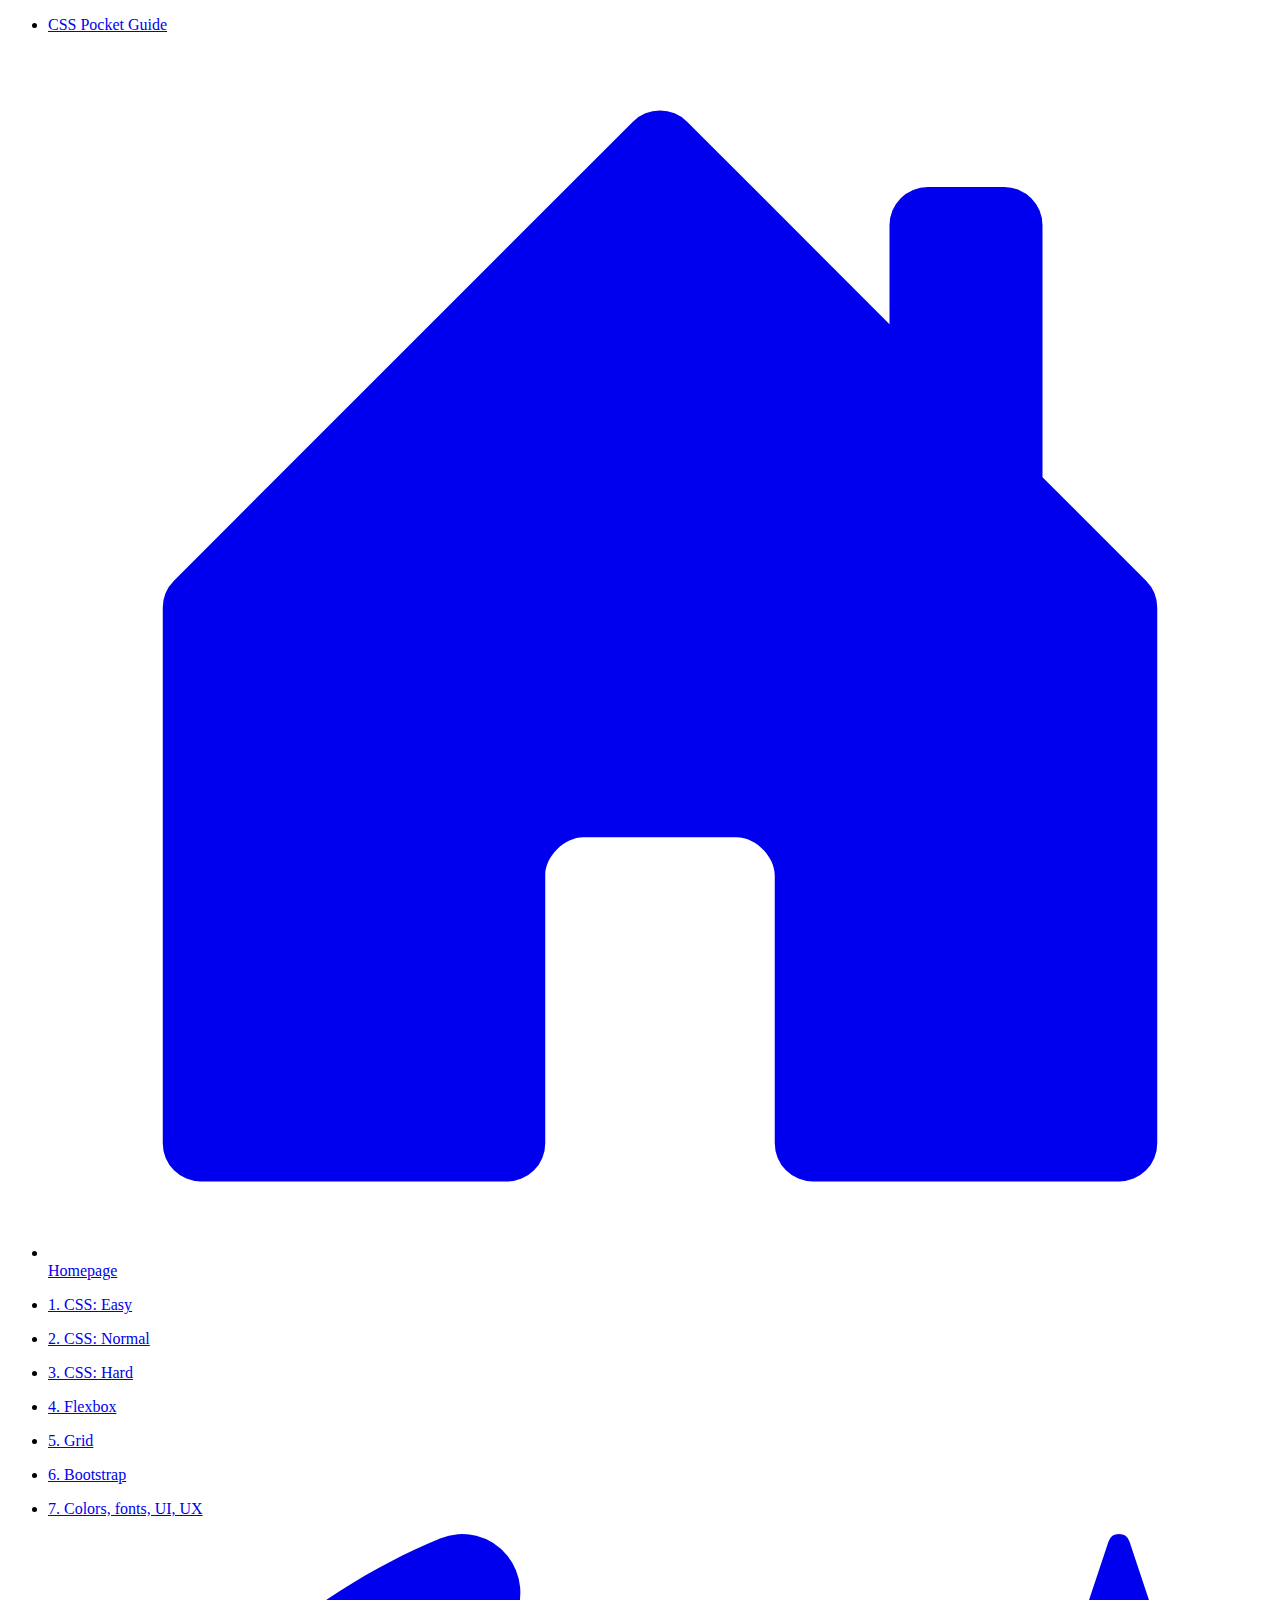
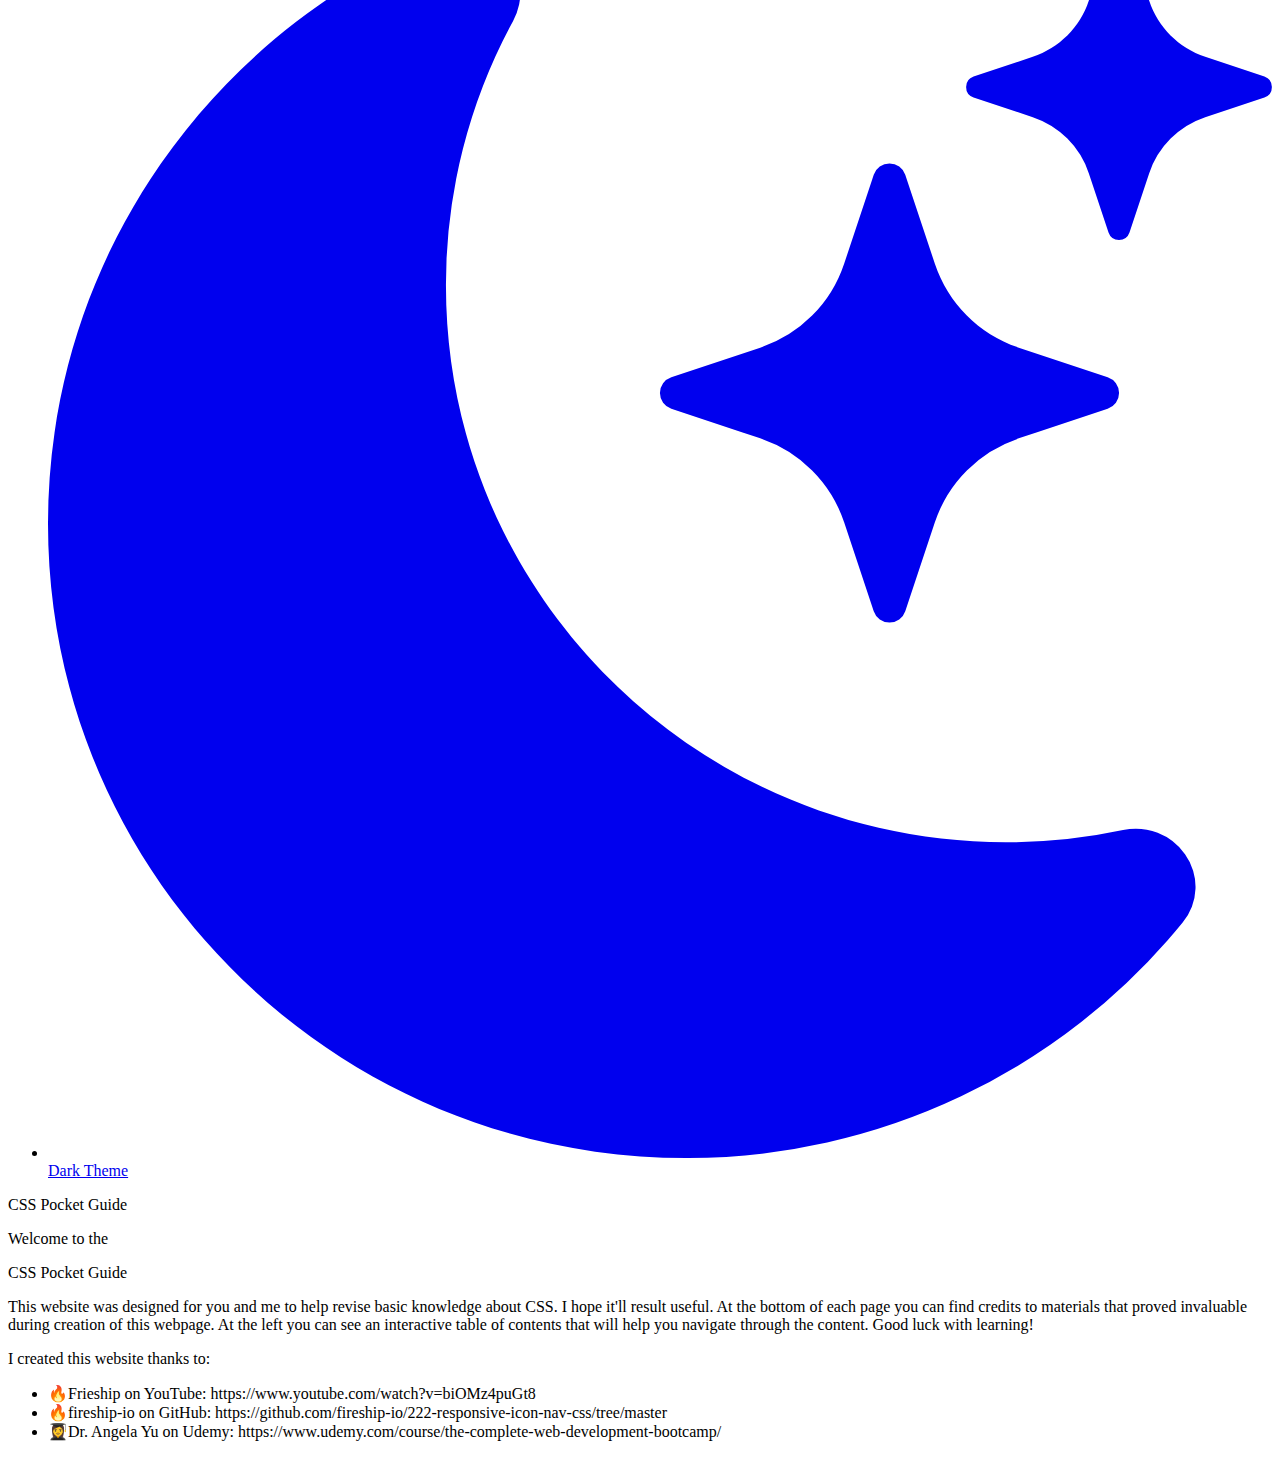
==== pages/index.html @ 6726d858 "Add files via upload" ====
<!-- 
    Credits to:
    - Frieship on YouTube: https://www.youtube.com/watch?v=biOMz4puGt8
    - fireship-io on GitHub: https://github.com/fireship-io/222-responsive-icon-nav-css/tree/master
    - Dr. Angela Yu on Udemy: https://www.udemy.com/course/the-complete-web-development-bootcamp/
 -->

<!DOCTYPE html> 
<html lang="eng">
    
<head>

    <meta charset="UTF-8" />
    <title>CSS Pocket Guide: Homepage</title>
    <meta name="viewport" content="width=device-width, initial-scale=1.0" />
    <link rel="stylesheet" href="../styles/style.css">
    <link rel="preconnect" href="https://fonts.googleapis.com">
    <link rel="preconnect" href="https://fonts.gstatic.com" crossorigin>
    <link href="https://fonts.googleapis.com/css2?family=Bodoni+Moda&family=Lato&display=swap" rel="stylesheet">

</head>

<body>

    <nav class="navbar">
        <ul class="💪">
            <li class="logo">
                <a href="#" class="nav-link">
                    <span class="logo-text">CSS Pocket Guide</span>
                </a>
            </li>

            <li class="nav-item">
                <a href="./index.html" class="nav-link icon-container">
                    <svg xmlns="http://www.w3.org/2000/svg" fill="currentColor" class="bi bi-house-door-fill" viewBox="0 0 16 16">
                        <path d="M6.5 14.5v-3.505c0-.245.25-.495.5-.495h2c.25 0 .5.25.5.5v3.5a.5.5 0 0 0 .5.5h4a.5.5 0 0 0 .5-.5v-7a.5.5 0 0 0-.146-.354L13 5.793V2.5a.5.5 0 0 0-.5-.5h-1a.5.5 0 0 0-.5.5v1.293L8.354 1.146a.5.5 0 0 0-.708 0l-6 6A.5.5 0 0 0 1.5 7.5v7a.5.5 0 0 0 .5.5h4a.5.5 0 0 0 .5-.5"/>
                    </svg>
                    <span class="link-text icon-text">Homepage</span>
                </a>
            </li>

            <li class="nav-item">
                <a href="./level-easy.html" class="nav-link">
                    <p class="link-text">1. CSS: Easy</p>
                </a>
            </li>

            <li class="nav-item">
                <a href="./level-medium.html" class="nav-link">
                    <p class="link-text">2. CSS: Normal</p>
                </a>
            </li>

            <li class="nav-item">
                <a href="./level-hard.html" class="nav-link">
                    <p class="link-text">3. CSS: Hard</p>
                </a>
            </li>

            <li class="nav-item">
                <a href="./chapter-flexbox.html" class="nav-link">
                    <p class="link-text">4. Flexbox</p>
                </a>
            </li>

            <li class="nav-item">
                <a href="./chapter-grid.html" class="nav-link">
                    <p class="link-text">5. Grid</p>
                </a>
            </li>

            <li class="nav-item">
                <a href="./chapter-bootstrap.html" class="nav-link">
                    <p class="link-text">6. Bootstrap</p>
                </a>
            </li>

            <li class="nav-item">
                <a href="./visual-principles.html" class="nav-link">
                    <p class="link-text">7. Colors, fonts, UI, UX</p>
                </a>
            </li>

            <li class="nav-item">
                <a href="#" class="nav-link icon-container">
                    <svg xmlns="http://www.w3.org/2000/svg" fill="currentColor" class="bi bi-moon-stars-fill" viewBox="0 0 16 16">
                        <path d="M6 .278a.77.77 0 0 1 .08.858 7.2 7.2 0 0 0-.878 3.46c0 4.021 3.278 7.277 7.318 7.277q.792-.001 1.533-.16a.79.79 0 0 1 .81.316.73.73 0 0 1-.031.893A8.35 8.35 0 0 1 8.344 16C3.734 16 0 12.286 0 7.71 0 4.266 2.114 1.312 5.124.06A.75.75 0 0 1 6 .278"/>
                        <path d="M10.794 3.148a.217.217 0 0 1 .412 0l.387 1.162c.173.518.579.924 1.097 1.097l1.162.387a.217.217 0 0 1 0 .412l-1.162.387a1.73 1.73 0 0 0-1.097 1.097l-.387 1.162a.217.217 0 0 1-.412 0l-.387-1.162A1.73 1.73 0 0 0 9.31 6.593l-1.162-.387a.217.217 0 0 1 0-.412l1.162-.387a1.73 1.73 0 0 0 1.097-1.097zM13.863.099a.145.145 0 0 1 .274 0l.258.774c.115.346.386.617.732.732l.774.258a.145.145 0 0 1 0 .274l-.774.258a1.16 1.16 0 0 0-.732.732l-.258.774a.145.145 0 0 1-.274 0l-.258-.774a1.16 1.16 0 0 0-.732-.732l-.774-.258a.145.145 0 0 1 0-.274l.774-.258c.346-.115.617-.386.732-.732z"/>
                    </svg>
                    <span class="link-text icon-text">Dark Theme</span>
                </a>
            </li>
        </ul>
    </nav>

    <main>
        <div class="container">
            <p class="logo-small">CSS Pocket Guide</p>
            <p class="upper-text">Welcome to the</p>
            <p class="title">CSS Pocket Guide</p>
            <p class="main-text">
                This website was designed for you and me to help revise basic 
                knowledge about CSS. I hope it'll result useful. At the bottom of 
                each page you can find credits to materials that proved 
                invaluable during creation of this webpage. At the left you can 
                see an interactive table of contents that will help you navigate 
                through the content. Good luck with learning!
            </p>
            <div class="le-footer">
                <p class="footer-header">I created this website thanks to:</p>
                    <ul class="footer-content">
                     <li>🔥Frieship on YouTube: https://www.youtube.com/watch?v=biOMz4puGt8</li>
                     <li>🔥fireship-io on GitHub: https://github.com/fireship-io/222-responsive-icon-nav-css/tree/master</li>
                     <li>👩‍🎓Dr. Angela Yu on Udemy: https://www.udemy.com/course/the-complete-web-development-bootcamp/</li>
                    </ul> 
            </div>
        </div>
    </main>

</body>

</html>
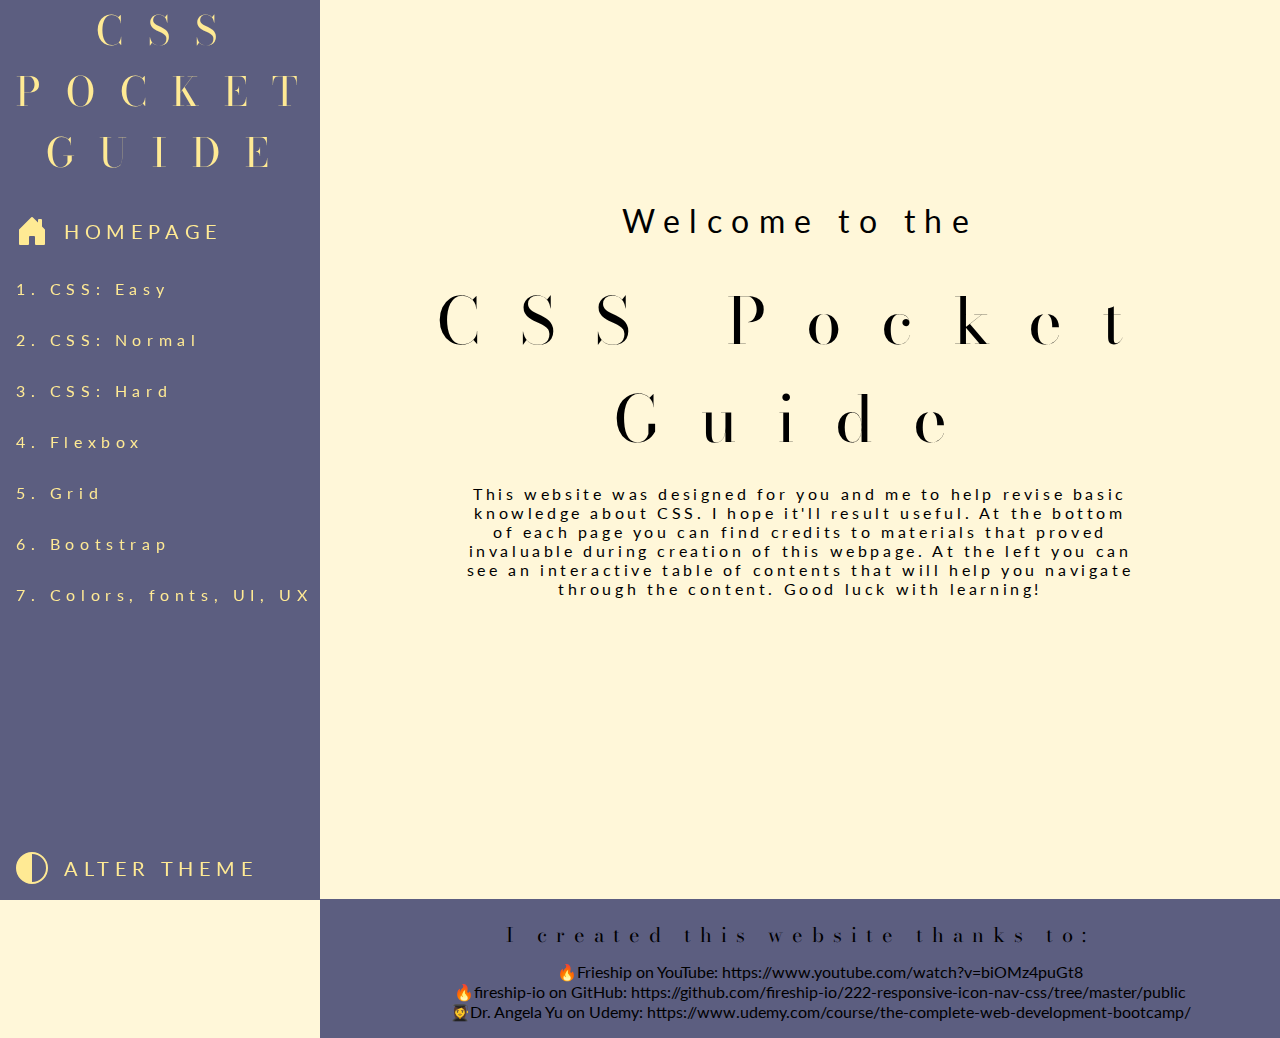
==== commit 6d7f20ba: "Update index.html" ====
--- a/pages/index.html
+++ b/pages/index.html
@@ -82,12 +82,11 @@
             </li>
 
             <li class="nav-item">
-                <a href="#" class="nav-link icon-container">
-                    <svg xmlns="http://www.w3.org/2000/svg" fill="currentColor" class="bi bi-moon-stars-fill" viewBox="0 0 16 16">
-                        <path d="M6 .278a.77.77 0 0 1 .08.858 7.2 7.2 0 0 0-.878 3.46c0 4.021 3.278 7.277 7.318 7.277q.792-.001 1.533-.16a.79.79 0 0 1 .81.316.73.73 0 0 1-.031.893A8.35 8.35 0 0 1 8.344 16C3.734 16 0 12.286 0 7.71 0 4.266 2.114 1.312 5.124.06A.75.75 0 0 1 6 .278"/>
-                        <path d="M10.794 3.148a.217.217 0 0 1 .412 0l.387 1.162c.173.518.579.924 1.097 1.097l1.162.387a.217.217 0 0 1 0 .412l-1.162.387a1.73 1.73 0 0 0-1.097 1.097l-.387 1.162a.217.217 0 0 1-.412 0l-.387-1.162A1.73 1.73 0 0 0 9.31 6.593l-1.162-.387a.217.217 0 0 1 0-.412l1.162-.387a1.73 1.73 0 0 0 1.097-1.097zM13.863.099a.145.145 0 0 1 .274 0l.258.774c.115.346.386.617.732.732l.774.258a.145.145 0 0 1 0 .274l-.774.258a1.16 1.16 0 0 0-.732.732l-.258.774a.145.145 0 0 1-.274 0l-.258-.774a1.16 1.16 0 0 0-.732-.732l-.774-.258a.145.145 0 0 1 0-.274l.774-.258c.346-.115.617-.386.732-.732z"/>
+                <a href="#" class="nav-link icon-container switchTheme">
+                    <svg xmlns="http://www.w3.org/2000/svg" fill="currentColor" class="bi bi-circle-half" viewBox="0 0 16 16">
+                        <path d="M8 15A7 7 0 1 0 8 1zm0 1A8 8 0 1 1 8 0a8 8 0 0 1 0 16"/>
                     </svg>
-                    <span class="link-text icon-text">Dark Theme</span>
+                    <span class="link-text icon-text">Alter Theme</span>
                 </a>
             </li>
         </ul>
@@ -110,13 +109,14 @@
                 <p class="footer-header">I created this website thanks to:</p>
                     <ul class="footer-content">
                      <li>🔥Frieship on YouTube: https://www.youtube.com/watch?v=biOMz4puGt8</li>
-                     <li>🔥fireship-io on GitHub: https://github.com/fireship-io/222-responsive-icon-nav-css/tree/master</li>
+                     <li>🔥fireship-io on GitHub: https://github.com/fireship-io/222-responsive-icon-nav-css/tree/master/public</li>
                      <li>👩‍🎓Dr. Angela Yu on Udemy: https://www.udemy.com/course/the-complete-web-development-bootcamp/</li>
                     </ul> 
             </div>
         </div>
     </main>
 
+    <script defer src="../theme.js"></script>
 </body>
 
-</html>+</html>
--- a/styles/style.css
+++ b/styles/style.css
@@ -0,0 +1,506 @@
+:root { 
+    font-size: 16px;
+    font-family: 'Lato', sans-serif;
+    --text-primary: black;
+    --text-secondary: #FFEA94;
+    --bg-primary: #5C5E80;
+    --bg-secondary: #FFF7D9;
+    --bg-terciary: #141418;
+    --transition-speed: 100ms;
+}
+
+body {
+    color: black;
+    background-color: var(--bg-secondary);
+    margin: 0;
+    padding: 0;
+}
+
+.main {
+    background-color: var(--bg-secondary);
+}
+
+.le-footer {
+    background-color: var(--bg-primary);
+}
+
+/* ------------------------------------------------------------------------------------ */
+
+@media only screen and (max-width: 768px) {
+
+    body::-webkit-scrollbar {
+        width: 0.5rem;
+    }
+
+    body::-webkit-scrollbar-track {
+        background: #5C8067;
+    }
+      
+    body::-webkit-scrollbar-thumb {
+        background: #9FA1D4;
+    }
+    
+    main {
+        margin-bottom: 5rem;
+    }
+
+    .navbar {
+        position: fixed;
+        bottom: 0;
+        width: 100vw;
+        height: 5rem;
+        background-color: #5C8067;
+    }
+    
+   .💪 {
+        list-style: none;
+        padding: 0;
+        margin: 0;
+        display: flex;
+        flex-direction: row;
+        align-items: center;
+        height: 100%;
+    }
+
+    .nav-item {
+        width: 100%;
+    }
+    
+    .nav-link {
+        display: flex;
+        justify-content: center;
+        align-items: center;
+        color: var(--text-secondary);
+        text-decoration: none;
+        transition: var(--transition-speed), color 50ms;
+        height: 5rem;
+        padding: 0 1rem;
+    }
+    
+    .nav-link:hover {
+        background: var(--text-secondary);
+        color: #5C8067;
+    }
+
+    .logo {
+        display: none;
+    }
+
+    .icon-text {
+        display: none;
+    }
+
+    .link-text {
+        font-size: 0.5rem;
+    }
+    
+    .nav-link svg {
+        width: 1rem;
+        min-width: 1rem;
+    }
+    
+    .container {
+        display: grid;
+        grid-template-areas: 
+            "logo-1 logo-2"
+            "content-1 content-2"
+            "content-3 content-4"
+            "content-5 content-6"
+            "footer-1 footer-2";
+        grid-template-columns: 1fr 1fr;
+    }
+    
+    .upper-text { 
+        grid-area: content-1 / content-1 / content-1 / content-2; 
+        text-align: center;
+        font-size: 1rem;
+        letter-spacing: 0.25ch;
+        margin-top: 155px;
+    }
+
+    .title {
+        font-family: 'Bodoni Moda', serif;
+        grid-area: content-3 / content-3 / content-3 / content-4;  
+        text-align: center;
+        text-transform: capitalize;
+        font-size: 2rem;
+        letter-spacing: 0.5ch;
+        margin: 0;
+    }
+    
+    .main-text { 
+        grid-area: content-5 / content-5 / content-5 / content-6;
+        display: flex;
+        justify-content: space-around;
+        text-align: center;
+        width: clamp(45ch, 100%, 75ch);
+        margin-top: 1rem;
+        margin-left: auto;
+        margin-right: auto;
+        margin-bottom: 205px;
+        letter-spacing: 0.2ch;
+        font-size: 0.65rem;
+    }
+    
+    .le-footer { 
+        grid-area: footer-1 / footer-1 / footer-1 / footer-2;
+        display: flex;
+        flex-direction: column;
+    }
+
+    .footer-header {
+        display: flex;
+        justify-content: center;
+        font-family: 'Bodoni Moda', serif;
+        margin-top: 0.25rem;
+        margin-bottom: 0.25rem;
+        letter-spacing: 0.25ch;
+        font-size: 0.75rem;
+    }
+
+    .footer-content {
+        margin-top: 0;
+        font-size: 0.5rem;
+        list-style: none;
+        text-align: center;
+    }
+
+    .logo-small {
+        grid-area: logo-1 / logo-1 / logo-1 / logo-2;
+        display: flex;
+        flex-direction: column;
+        text-align: center;
+        margin-top: 0;
+        margin-bottom: 0;
+        font-size: 1.5rem;
+        letter-spacing: 1ch;
+        font-family: 'Bodoni Moda', serif;
+        text-transform: uppercase;
+        color: var(--text-secondary);
+        background-color: #5C8067;
+    }
+}
+
+@media only screen and (min-width: 768px) and (max-width: 992px) {
+
+    body::-webkit-scrollbar {
+        width: 0.65rem;
+    }
+
+    body::-webkit-scrollbar-track {
+        background: var(--bg-primary);
+    }
+      
+    body::-webkit-scrollbar-thumb {
+        background: #9FA1D4;
+    }
+    
+    main {
+        margin-left: 10rem;
+    }
+    
+    .navbar {
+        position: fixed;
+        height: 100vh;
+        width: 10rem;
+        top: 0;
+        background-color: var(--bg-primary);
+    }
+    
+    .💪 {
+        list-style: none;
+        padding: 0;
+        margin: 0;
+        display: flex;
+        flex-direction: column;
+        align-items: center;
+        height: 100%;
+    }
+    
+    .nav-item {
+        width: 100%;
+    }
+    
+    .nav-item:last-child {
+        margin-top: auto;
+    }
+    
+    .nav-link {
+        display: flex;
+        align-items: center;
+        color: var(--text-secondary);
+        text-decoration: none;
+        transition: var(--transition-speed), color 50ms;
+    }
+    
+    .nav-link:hover {
+        background: var(--text-secondary);
+        color: var(--bg-primary);
+    }
+    
+    .link-text {
+        margin-left: 0.5rem; 
+        letter-spacing: 0.075rem;
+        font-size: 0.75rem;
+    }
+    
+    .logo-text {
+        margin-left: 0.5rem; 
+    }
+    
+    .nav-link svg {
+        width: 1rem;
+        min-width: 1rem;
+    }
+    
+    .icon-text {
+        font-size: 1rem;
+        text-transform: uppercase;
+    }
+    
+    .icon-container {
+        padding: 0.5rem;
+    }
+    
+    .logo {
+        font-family: 'Bodoni Moda', serif;
+        text-transform: uppercase;
+        text-align: center;
+        color: var(--text-secondary);
+        background: var(--bg-primary);
+        font-size: 1.25rem;
+        letter-spacing: 1ch;
+        width: 100%;
+        padding-bottom: 0.5rem;
+        pointer-events: none;
+    }
+
+    .container {
+        display: grid;
+        grid-template-areas: 
+            "content-1 content-2"
+            "content-3 content-4"
+            "content-5 content-6"
+            "footer-1 footer-2";
+        grid-template-columns: 1fr 1fr;
+    }
+    
+    .upper-text { 
+        grid-area: content-1 / content-1 / content-1 / content-2; 
+        text-align: center;
+        font-size: 1.5rem;
+        letter-spacing: 0.5ch;
+        margin-top: 150px;
+    }
+
+    .title {
+        font-family: 'Bodoni Moda', serif;
+        grid-area: content-3 / content-3 / content-3 / content-4;  
+        text-align: center;
+        text-transform: capitalize;
+        font-size: 3rem;
+        letter-spacing: 0.75ch;
+        margin: 0;
+    }
+    
+    .main-text { 
+        grid-area: content-5 / content-5 / content-5 / content-6;
+        display: flex;
+        justify-content: space-around;
+        text-align: center;
+        width: clamp(45ch, 100%, 75ch);
+        margin-top: 1rem;
+        margin-left: auto;
+        margin-right: auto;
+        margin-bottom: 250px;
+        letter-spacing: 0.3ch;
+        font-size: 0.9rem;
+    }
+    
+    .le-footer { 
+        grid-area: footer-1 / footer-1 / footer-1 / footer-2;
+        display: flex;
+        flex-direction: column;
+    }
+
+    .footer-header {
+        display: flex;
+        justify-content: center;
+        font-family: 'Bodoni Moda', serif;
+        margin-bottom: 0.5rem;
+        letter-spacing: 0.5ch;
+    }
+
+    .footer-content {
+        margin-top: 0;
+        font-size: 0.75rem;
+        list-style: none;
+        text-align: center;
+    }
+
+    .logo-small {
+        display: none;
+    }
+    
+}
+
+@media only screen and (min-width: 992px) {
+    
+    body::-webkit-scrollbar {
+        width: 0.75rem;
+    }
+    
+    body::-webkit-scrollbar-track {
+        background: var(--bg-primary);
+    }
+      
+    body::-webkit-scrollbar-thumb {
+        background: #9FA1D4;
+    }
+
+    main {
+        margin-left: 20rem;
+    }
+    
+    .navbar {
+        position: fixed;
+        height: 100vh;
+        width: 20rem;
+        top: 0;
+        background-color: var(--bg-primary);
+    }
+    
+    .💪 {
+        list-style: none;
+        padding: 0;
+        margin: 0;
+        display: flex;
+        flex-direction: column;
+        align-items: center;
+        height: 100%;
+    }
+    
+    .nav-item {
+        width: 100%;
+    }
+    
+    .nav-item:last-child {
+        margin-top: auto;
+    }
+    
+    .nav-link {
+        display: flex;
+        align-items: center;
+        color: var(--text-secondary);
+        text-decoration: none;
+        transition: var(--transition-speed), color 50ms;
+    }
+    
+    .nav-link:hover {
+        background: var(--text-secondary);
+        color: var(--bg-primary);
+    }
+    
+    .link-text {
+        margin-left: 1rem; 
+        letter-spacing: 0.35rem
+    }
+    
+    .logo-text {
+        margin-left: 1rem; 
+    }
+    
+    .nav-link svg {
+        width: 2rem;
+        min-width: 2rem;
+    }
+    
+    .icon-text {
+        font-size: 1.25rem;
+        text-transform: uppercase;
+    }
+    
+    .icon-container {
+        padding: 1rem;
+    }
+    
+    .logo {
+        font-family: 'Bodoni Moda', serif;
+        text-transform: uppercase;
+        text-align: center;
+        color: var(--text-secondary);
+        background: var(--bg-primary);
+        font-size: 2.5rem;
+        letter-spacing: 1ch;
+        width: 100%;
+        padding-bottom: 1rem;
+        pointer-events: none;
+    }
+
+    .container {
+        display: grid;
+        grid-template-areas: 
+            "content-1 content-2"
+            "content-3 content-4"
+            "content-5 content-6"
+            "footer-1 footer-2";
+        grid-template-columns: 1fr 1fr;
+    }
+    
+    .upper-text { 
+        grid-area: content-1 / content-1 / content-1 / content-2; 
+        text-align: center;
+        font-size: 2rem;
+        letter-spacing: 0.5ch;
+        margin-top: 201px;
+    }
+
+    .title {
+        font-family: 'Bodoni Moda', serif;
+        grid-area: content-3 / content-3 / content-3 / content-4;  
+        text-align: center;
+        text-transform: capitalize;
+        font-size: 4rem;
+        letter-spacing: 1ch;
+        margin: 0;
+    }
+    
+    .main-text { 
+        grid-area: content-5 / content-5 / content-5 / content-6;
+        display: flex;
+        justify-content: space-around;
+        text-align: center;
+        width: clamp(45ch, 100%, 75ch);
+        margin-top: 1rem;
+        margin-left: auto;
+        margin-right: auto;
+        margin-bottom: 301px;
+        letter-spacing: 0.4ch;
+    }
+    
+    .le-footer { 
+        grid-area: footer-1 / footer-1 / footer-1 / footer-2;
+        display: flex;
+        flex-direction: column;
+    }
+
+    .footer-header {
+        display: flex;
+        justify-content: center;
+        font-size: 1.25rem;
+        font-family: 'Bodoni Moda', serif;
+        margin-bottom: 0.75rem;
+        letter-spacing: 0.75ch;
+    }
+
+    .footer-content {
+        margin-top: 0;
+        list-style: none;
+        text-align: center;
+    }
+
+    .logo-small {
+        display: none;
+    }
+
+}